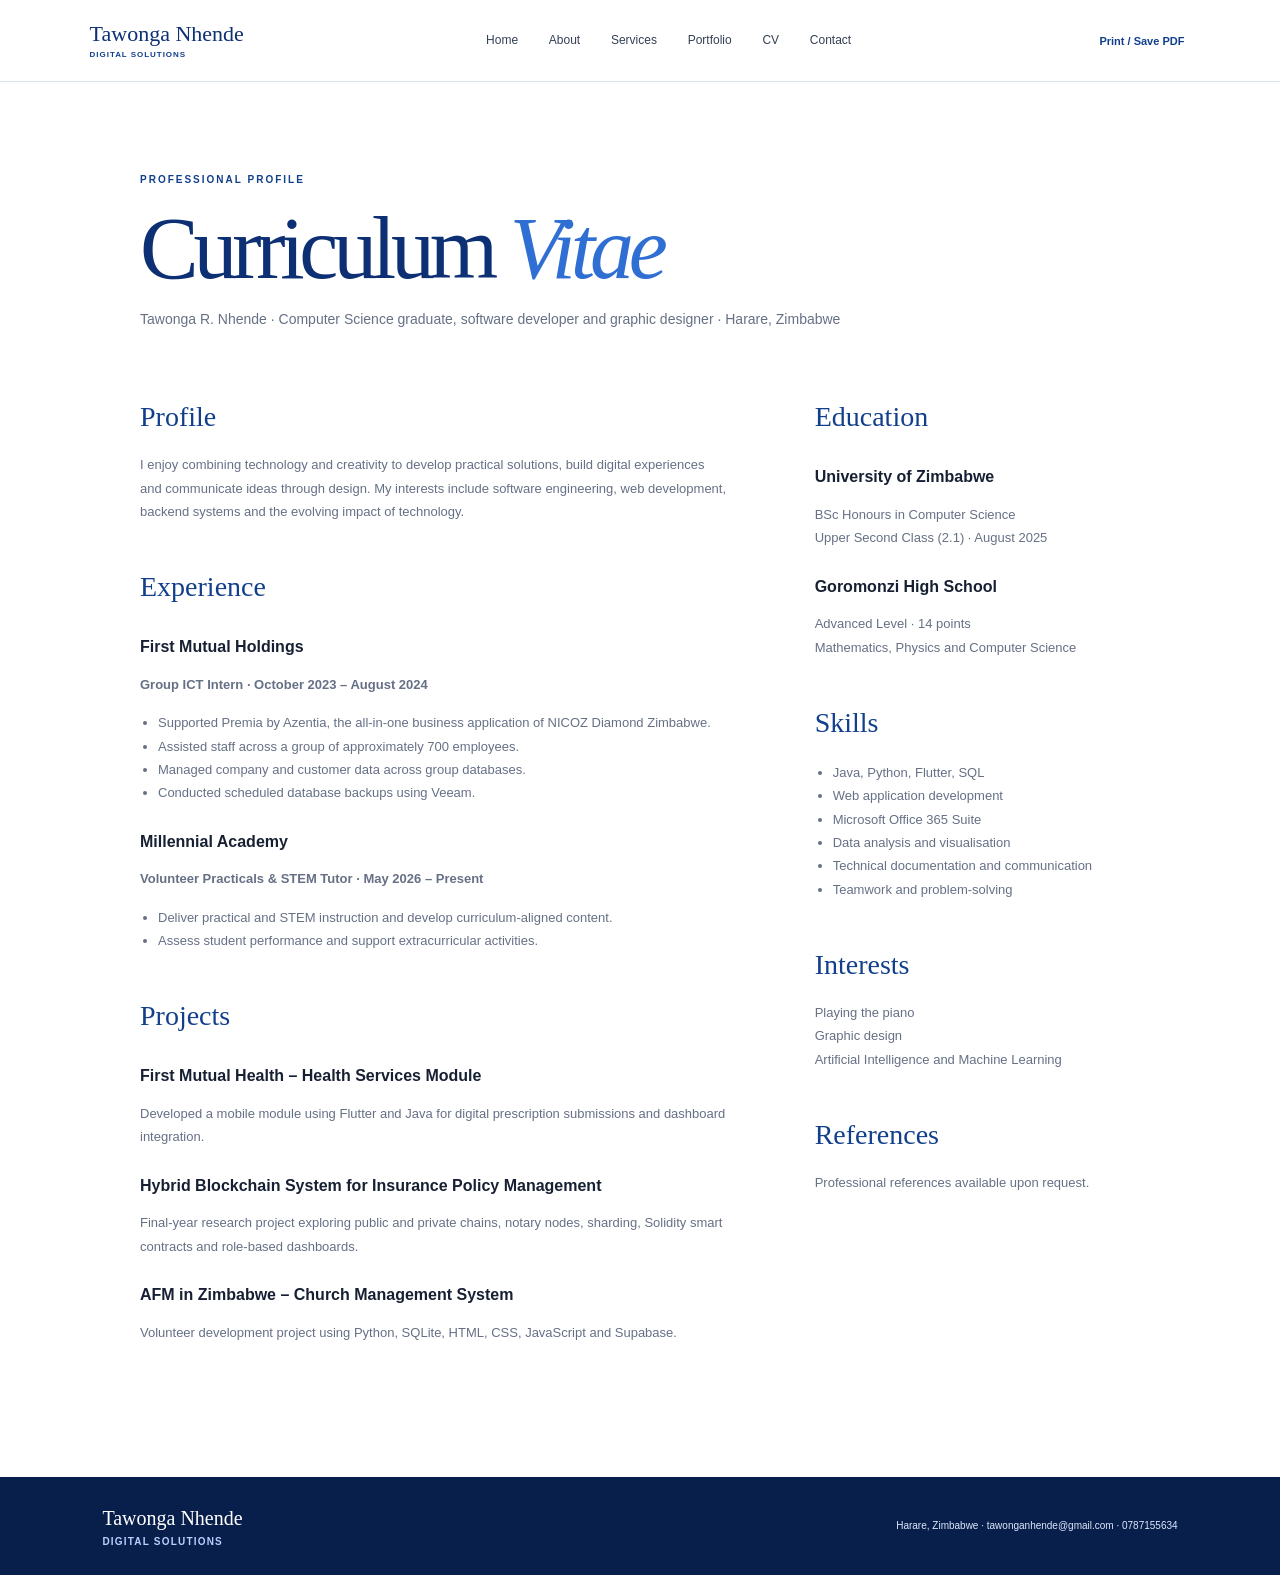
==== cv.html @ eb81c7f8 "initial commit" ====
<!doctype html>
<html lang="en">
<head><meta charset="utf-8"><meta name="viewport" content="width=device-width, initial-scale=1"><title>Curriculum Vitae | Tawonga R. Nhende</title><link rel="icon" type="image/png" href="tawonga_logo.png"><link rel="stylesheet" href="css/studio.css"></head>
<body class="cv-page">
<header class="site-header"><a class="brand" href="index.html" aria-label="Tawonga Nhende home"><span class="brand-name">Tawonga Nhende<small>Digital Solutions</small></span></a><nav class="main-nav" aria-label="Main navigation"><a href="index.html#home">Home</a><a href="index.html#about">About</a><a href="index.html#services">Services</a><a href="index.html#portfolio">Portfolio</a><a href="cv.html" aria-current="page">CV</a><a href="index.html#contact">Contact</a></nav><button class="header-cta print-button" type="button" onclick="window.print()">Print / Save PDF</button></header>
<main class="cv-content"><p class="eyebrow">PROFESSIONAL PROFILE</p><h1>Curriculum <em>Vitae</em></h1><p class="cv-lead">Tawonga R. Nhende · Computer Science graduate, software developer and graphic designer · Harare, Zimbabwe</p><section class="cv-grid"><div><h2>Profile</h2><p>I enjoy combining technology and creativity to develop practical solutions, build digital experiences and communicate ideas through design. My interests include software engineering, web development, backend systems and the evolving impact of technology.</p><h2>Experience</h2><h3>First Mutual Holdings</h3><p><strong>Group ICT Intern · October 2023 – August 2024</strong></p><ul><li>Supported Premia by Azentia, the all-in-one business application of NICOZ Diamond Zimbabwe.</li><li>Assisted staff across a group of approximately 700 employees.</li><li>Managed company and customer data across group databases.</li><li>Conducted scheduled database backups using Veeam.</li></ul><h3>Millennial Academy</h3><p><strong>Volunteer Practicals &amp; STEM Tutor · May 2026 – Present</strong></p><ul><li>Deliver practical and STEM instruction and develop curriculum-aligned content.</li><li>Assess student performance and support extracurricular activities.</li></ul><h2>Projects</h2><h3>First Mutual Health – Health Services Module</h3><p>Developed a mobile module using Flutter and Java for digital prescription submissions and dashboard integration.</p><h3>Hybrid Blockchain System for Insurance Policy Management</h3><p>Final-year research project exploring public and private chains, notary nodes, sharding, Solidity smart contracts and role-based dashboards.</p><h3>AFM in Zimbabwe – Church Management System</h3><p>Volunteer development project using Python, SQLite, HTML, CSS, JavaScript and Supabase.</p></div><aside><h2>Education</h2><h3>University of Zimbabwe</h3><p>BSc Honours in Computer Science<br>Upper Second Class (2.1) · August 2025</p><h3>Goromonzi High School</h3><p>Advanced Level · 14 points<br>Mathematics, Physics and Computer Science</p><h2>Skills</h2><ul><li>Java, Python, Flutter, SQL</li><li>Web application development</li><li>Microsoft Office 365 Suite</li><li>Data analysis and visualisation</li><li>Technical documentation and communication</li><li>Teamwork and problem-solving</li></ul><h2>Interests</h2><p>Playing the piano<br>Graphic design<br>Artificial Intelligence and Machine Learning</p><h2>References</h2><p>Professional references available upon request.</p></aside></section></main>
<footer class="site-footer"><div class="footer-brand"><strong>Tawonga Nhende</strong><small>Digital Solutions</small></div><small>Harare, Zimbabwe · tawonganhende@gmail.com · 0787155634</small></footer>
</body></html>
---- css/studio.css ----
:root{--blue:#123f8c;--blue-dark:#0d2f73;--ink:#172033;--muted:#667085;--line:#d9e2f2;--paper:#fff;--soft:#eef3fb;--serif:Georgia,"Times New Roman",serif;--sans:Arial,sans-serif}
*{box-sizing:border-box}html{scroll-behavior:smooth;scroll-padding-top:82px}body{margin:0;background:var(--paper);color:var(--ink);font-family:var(--sans);font-size:15px;line-height:1.6}a{color:inherit;text-decoration:none}img{max-width:100%}.site-header{position:sticky;z-index:5;top:0;display:flex;align-items:center;justify-content:space-between;gap:25px;min-height:82px;padding:12px clamp(20px,7vw,100px);background:rgba(255,255,255,.96);border-bottom:1px solid var(--line);backdrop-filter:blur(12px)}.brand-name{display:flex;flex-direction:column;color:var(--blue-dark);font-family:var(--serif);font-size:22px;line-height:1}.brand-name small{margin-top:6px;color:var(--blue);font-family:var(--sans);font-size:8px;font-weight:700;letter-spacing:.12em;text-transform:uppercase}.main-nav{display:flex;gap:clamp(15px,2.4vw,34px);font-size:12px;color:#344054}.main-nav a:hover,.text-link:hover,.contact-details a:hover{color:var(--blue)}.header-cta,.button{display:inline-flex;align-items:center;justify-content:center;gap:14px;font-size:11px;font-weight:700}.header-cta{color:var(--blue)}.hero{display:grid;grid-template-columns:1fr;align-items:center;min-height:640px;padding:100px clamp(25px,10vw,145px);background:linear-gradient(120deg,#fff 0%,#eef3fb 70%,#e2ebfb 100%);border-bottom:1px solid var(--line)}.hero-copy{max-width:780px}.eyebrow{margin:0 0 17px;color:var(--blue);font-size:10px;font-weight:700;letter-spacing:.2em}.hero h1,.section-heading h2,.about-copy h2,.cta-section h2{margin:0;color:var(--blue-dark);font-family:var(--serif);font-size:clamp(58px,8vw,112px);font-weight:400;letter-spacing:-.06em;line-height:.95}.hero h1 em,.section-heading h2 em,.about-copy h2 em,.cta-section h2 em{color:#2f6fd3;font-style:italic}.hero-lead{max-width:610px;margin:30px 0;color:#475467;font-size:16px;line-height:1.8}.hero-actions{display:flex;flex-wrap:wrap;gap:12px}.button{min-height:48px;padding:0 22px}.button-primary{background:var(--blue);color:#fff}.button-primary:hover{background:var(--blue-dark)}.button-outline{border:1px solid var(--blue);color:var(--blue)}.hero-note{margin-top:42px;color:var(--blue);font-family:var(--serif);font-style:italic}.hero-mark{align-self:stretch;display:flex;flex-direction:column;justify-content:space-between;padding:15px 0 15px 35px;border-left:1px solid var(--line);color:var(--blue)}.hero-mark span{font-size:12px}.hero-mark strong{font-size:10px;letter-spacing:.18em;line-height:1.8}.intro-strip{padding:42px clamp(25px,10vw,145px);background:var(--blue);color:white}.intro-strip p{max-width:720px;margin:0;font-family:var(--serif);font-size:clamp(21px,2.5vw,30px);line-height:1.4}.section{padding:120px clamp(22px,9vw,135px)}.section-heading{margin:0 auto 80px;max-width:1050px}.section-heading h2,.about-copy h2,.cta-section h2{font-size:clamp(42px,5.5vw,75px)}.service-grid{display:grid;grid-template-columns:repeat(3,1fr);gap:20px;max-width:1050px;margin:auto}.service-card{padding:30px 25px;border:1px solid var(--line);background:#fff}.service-number,.portfolio-copy>span{color:var(--blue);font-size:10px;font-weight:700;letter-spacing:.16em}.service-card h3{margin:48px 0 13px;font-family:var(--serif);font-size:26px;font-weight:400;line-height:1.15}.service-card p,.service-card li{color:var(--muted);font-size:13px}.service-card ul{margin:20px 0 0;padding-left:17px}.portfolio-section{background:#f7f9fc}.section-heading-wide{display:flex;justify-content:space-between;align-items:end;gap:30px}.section-heading-wide>p{max-width:330px;margin:0;color:var(--muted);font-size:13px}.portfolio-list{max-width:1100px;margin:auto}.portfolio-item{display:grid;grid-template-columns:minmax(0,1.45fr) minmax(250px,.75fr);align-items:center;gap:clamp(35px,7vw,105px);padding-bottom:105px}.portfolio-item+.portfolio-item{padding-top:105px;border-top:1px solid var(--line)}.portfolio-item--reverse{grid-template-columns:minmax(250px,.75fr) minmax(0,1.45fr)}.portfolio-item--reverse .portfolio-media{order:2}.portfolio-item--reverse .portfolio-copy{order:1}.portfolio-media{display:block;overflow:hidden;background:var(--soft);box-shadow:0 18px 45px rgba(18,63,140,.12)}.portfolio-media img{display:block;width:100%;transition:transform .4s ease,filter .4s ease}.portfolio-media:hover img{transform:scale(1.02);filter:brightness(.94)}.portfolio-copy h3{margin:15px 0;color:var(--ink);font-family:var(--serif);font-size:clamp(25px,3vw,38px);font-weight:400;line-height:1.1}.portfolio-copy h3 a:hover{color:var(--blue)}.portfolio-copy p{margin:0 0 23px;color:var(--muted);font-size:13px;line-height:1.85}.text-link{padding-bottom:5px;border-bottom:1px solid var(--blue);color:var(--blue);font-size:11px;font-weight:700}.profile-header{max-width:1100px;margin:24px auto 0;overflow:hidden;border:1px solid var(--line);border-radius:10px;background:#fff;box-shadow:0 8px 25px rgba(18,63,140,.08)}.profile-cover{height:220px;overflow:hidden;background:#091f4b}.profile-cover img{display:block;width:100%;height:100%;object-fit:cover;object-position:center}.profile-summary{display:flex;position:relative;max-width:1100px;margin:0 auto;padding:0 25px 35px}.profile-avatar{width:170px;height:170px;flex:0 0 170px;margin-top:-82px;object-fit:cover;object-position:center 18%;border:6px solid #fff;border-radius:50%;box-shadow:0 8px 24px rgba(18,63,140,.2)}.profile-details{padding:26px 0 0 28px}.profile-details .eyebrow{margin-bottom:8px}.profile-details h1{margin:0;color:var(--blue-dark);font-family:var(--serif);font-size:clamp(34px,4vw,52px);font-weight:400;letter-spacing:-.04em;line-height:1}.profile-headline{max-width:620px;margin:12px 0 5px;color:var(--ink);font-size:16px}.profile-location{margin:0;color:var(--muted);font-size:12px}.profile-location a{color:var(--blue);font-weight:700}.profile-actions{display:flex;gap:10px;margin-top:20px}.hero-profile{display:block;width:180px;height:220px;margin:0 0 22px;object-fit:cover;object-position:center 20%;border:5px solid #fff;box-shadow:0 12px 30px rgba(18,63,140,.18)}.about-section{display:grid;grid-template-columns:1fr 1fr;gap:80px;max-width:1200px;margin:auto}.about-banner{width:100%;margin-bottom:30px;overflow:hidden;background:#091f4b}.about-banner img{display:block;width:100%;height:auto}.about-copy>p:not(.eyebrow){max-width:500px;margin:27px 0;color:var(--muted);font-size:15px;line-height:1.85}.snapshot{align-self:end;padding:30px;background:var(--soft)}.snapshot ul{margin:20px 0 0;padding-left:18px;color:var(--muted);font-size:13px;line-height:2}.cta-section{padding:120px 25px;text-align:center;background:var(--blue-dark);color:#fff}.cta-section .eyebrow,.cta-section h2{color:#fff}.cta-section h2 em{color:#b7d0ff}.cta-section>p:not(.eyebrow){max-width:460px;margin:25px auto;color:#dce8ff;font-size:14px}.contact-details{display:flex;justify-content:center;flex-wrap:wrap;gap:25px;margin-top:55px;color:#dce8ff;font-size:12px}.site-footer{display:flex;align-items:center;justify-content:space-between;gap:25px;padding:25px clamp(22px,8vw,120px);background:#091f4b;color:#dce8ff}.footer-brand{display:flex;flex-direction:column;color:#fff}.footer-brand strong{font-family:var(--serif);font-size:20px;font-weight:400}.footer-brand small{color:#b7d0ff;font-size:8px;font-weight:700;letter-spacing:.12em;text-transform:uppercase}.site-footer p{margin:0;font-family:var(--serif);font-style:italic}.site-footer small{font-size:10px}
@media(max-width:800px){.site-header{flex-wrap:wrap}.main-nav{order:3;width:100%;justify-content:center;overflow:auto;padding-top:5px}.header-cta{margin-left:auto}.profile-header{margin:12px 12px 0}.profile-cover{height:170px}.profile-summary{display:block;padding:0 20px 30px}.profile-avatar{width:135px;height:135px;margin-top:-68px}.profile-details{padding:18px 0 0}.profile-details h1{font-size:42px}.hero{grid-template-columns:1fr;min-height:auto;padding:80px 25px}.hero-mark{display:flex;align-items:flex-start;margin-top:35px;padding:0;border-left:0}.hero-profile{width:150px;height:180px}.service-grid,.about-section{grid-template-columns:1fr}.section{padding:80px 20px}.section-heading-wide{display:block}.section-heading-wide>p{margin-top:20px}.portfolio-item,.portfolio-item--reverse{display:flex;flex-direction:column;align-items:stretch;gap:28px;padding-bottom:65px}.portfolio-item+.portfolio-item{padding-top:65px}.portfolio-item--reverse .portfolio-media,.portfolio-item--reverse .portfolio-copy{order:initial}.portfolio-copy{max-width:none}.site-footer{flex-direction:column;text-align:center}}
@media(max-width:480px){.brand-name{font-size:18px}.profile-cover{height:135px}.profile-avatar{width:112px;height:112px;margin-top:-56px;border-width:4px}.profile-details h1{font-size:36px}.profile-headline{font-size:14px}.profile-actions{align-items:stretch;flex-direction:column}.hero h1{font-size:54px}.hero-lead{font-size:14px}.hero-actions{align-items:stretch;flex-direction:column}.button{width:100%}.main-nav{gap:17px;font-size:11px}.contact-details{flex-direction:column;gap:12px}}
.cv-content{max-width:1050px;margin:auto;padding:90px 25px 120px}.cv-content h1{margin:0 0 15px;color:var(--blue-dark);font-family:var(--serif);font-size:clamp(54px,7vw,88px);font-weight:400;letter-spacing:-.06em;line-height:1}.cv-content h1 em{color:#2f6fd3;font-style:italic}.cv-lead{margin:0 0 65px;color:var(--muted);font-size:14px}.cv-grid{display:grid;grid-template-columns:1.45fr .8fr;gap:85px}.cv-grid h2{margin:42px 0 13px;color:var(--blue);font-family:var(--serif);font-size:28px;font-weight:400}.cv-grid h2:first-child{margin-top:0}.cv-grid h3{margin:24px 0 4px;font-size:16px}.cv-grid p,.cv-grid li{color:var(--muted);font-size:13px;line-height:1.8}.cv-grid ul{padding-left:18px}.print-button{border:0;background:none;cursor:pointer}@media(max-width:800px){.cv-grid{grid-template-columns:1fr;gap:0}.cv-content{padding:65px 22px 85px}}@media print{.site-header,.site-footer{display:none}.cv-content{padding:0}.cv-content h1{font-size:46px}.cv-grid{gap:35px}.cv-grid h2{margin-top:25px}.cv-page{font-size:12px}}
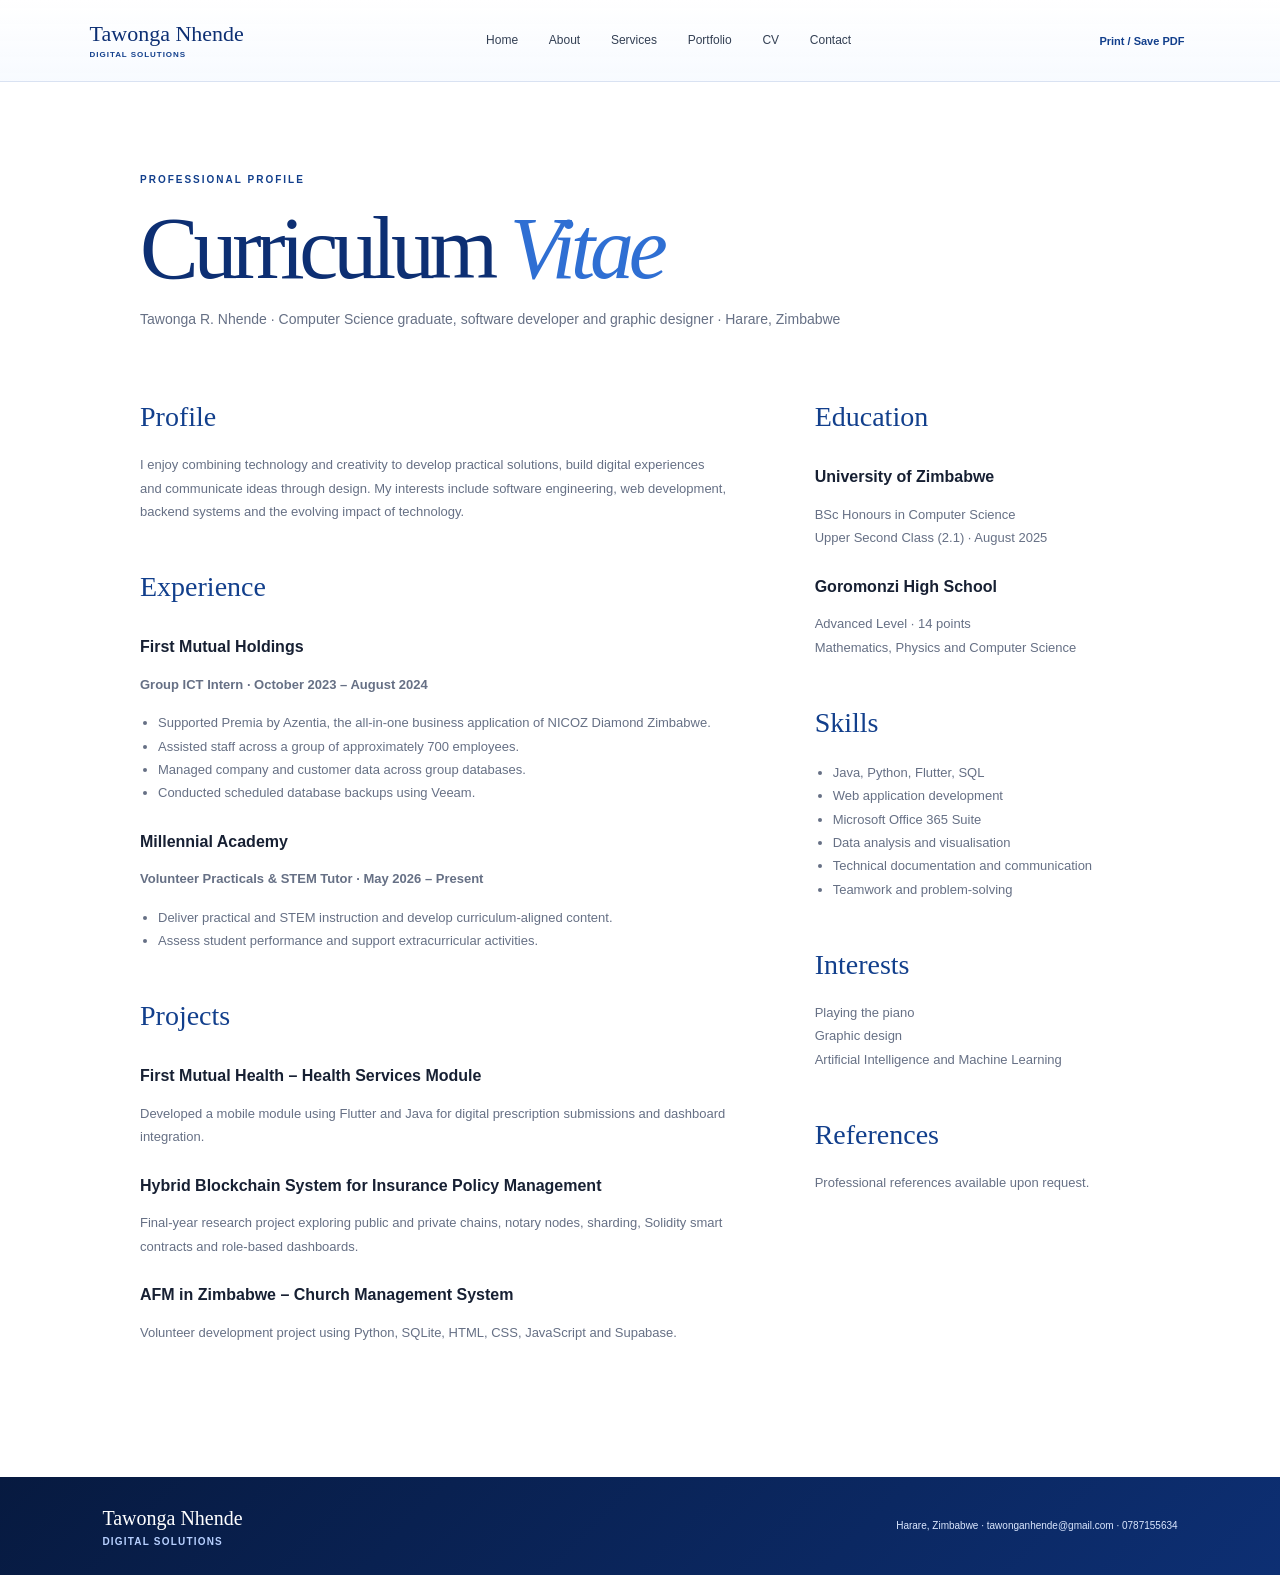
==== commit c453c297: "SEO" ====
--- a/cv.html
+++ b/cv.html
@@ -1,6 +1,21 @@
 <!doctype html>
 <html lang="en">
-<head><meta charset="utf-8"><meta name="viewport" content="width=device-width, initial-scale=1"><title>Curriculum Vitae | Tawonga R. Nhende</title><link rel="icon" type="image/png" href="tawonga_logo.png"><link rel="stylesheet" href="css/studio.css"></head>
+<head>
+    <meta charset="utf-8">
+    <meta name="viewport" content="width=device-width, initial-scale=1">
+    <meta name="description" content="Curriculum vitae of Tawonga R. Nhende, a Computer Science graduate, software developer and graphic designer based in Harare, Zimbabwe.">
+    <meta name="author" content="Tawonga R. Nhende">
+    <meta name="robots" content="index, follow">
+    <link rel="canonical" href="https://tawonga-portfolio.vercel.app/cv.html">
+    <meta property="og:type" content="profile">
+    <meta property="og:title" content="Curriculum Vitae | Tawonga R. Nhende">
+    <meta property="og:description" content="Computer Science graduate, software developer and graphic designer in Harare, Zimbabwe.">
+    <meta property="og:url" content="https://tawonga-portfolio.vercel.app/cv.html">
+    <meta property="og:image" content="https://tawonga-portfolio.vercel.app/images/linkedin-profile.jpg">
+    <title>Curriculum Vitae | Tawonga R. Nhende</title>
+    <link rel="icon" type="image/svg+xml" href="images/tawonga-favicon.svg">
+    <link rel="stylesheet" href="css/studio.css">
+</head>
 <body class="cv-page">
 <header class="site-header"><a class="brand" href="index.html" aria-label="Tawonga Nhende home"><span class="brand-name">Tawonga Nhende<small>Digital Solutions</small></span></a><nav class="main-nav" aria-label="Main navigation"><a href="index.html#home">Home</a><a href="index.html#about">About</a><a href="index.html#services">Services</a><a href="index.html#portfolio">Portfolio</a><a href="cv.html" aria-current="page">CV</a><a href="index.html#contact">Contact</a></nav><button class="header-cta print-button" type="button" onclick="window.print()">Print / Save PDF</button></header>
 <main class="cv-content"><p class="eyebrow">PROFESSIONAL PROFILE</p><h1>Curriculum <em>Vitae</em></h1><p class="cv-lead">Tawonga R. Nhende · Computer Science graduate, software developer and graphic designer · Harare, Zimbabwe</p><section class="cv-grid"><div><h2>Profile</h2><p>I enjoy combining technology and creativity to develop practical solutions, build digital experiences and communicate ideas through design. My interests include software engineering, web development, backend systems and the evolving impact of technology.</p><h2>Experience</h2><h3>First Mutual Holdings</h3><p><strong>Group ICT Intern · October 2023 – August 2024</strong></p><ul><li>Supported Premia by Azentia, the all-in-one business application of NICOZ Diamond Zimbabwe.</li><li>Assisted staff across a group of approximately 700 employees.</li><li>Managed company and customer data across group databases.</li><li>Conducted scheduled database backups using Veeam.</li></ul><h3>Millennial Academy</h3><p><strong>Volunteer Practicals &amp; STEM Tutor · May 2026 – Present</strong></p><ul><li>Deliver practical and STEM instruction and develop curriculum-aligned content.</li><li>Assess student performance and support extracurricular activities.</li></ul><h2>Projects</h2><h3>First Mutual Health – Health Services Module</h3><p>Developed a mobile module using Flutter and Java for digital prescription submissions and dashboard integration.</p><h3>Hybrid Blockchain System for Insurance Policy Management</h3><p>Final-year research project exploring public and private chains, notary nodes, sharding, Solidity smart contracts and role-based dashboards.</p><h3>AFM in Zimbabwe – Church Management System</h3><p>Volunteer development project using Python, SQLite, HTML, CSS, JavaScript and Supabase.</p></div><aside><h2>Education</h2><h3>University of Zimbabwe</h3><p>BSc Honours in Computer Science<br>Upper Second Class (2.1) · August 2025</p><h3>Goromonzi High School</h3><p>Advanced Level · 14 points<br>Mathematics, Physics and Computer Science</p><h2>Skills</h2><ul><li>Java, Python, Flutter, SQL</li><li>Web application development</li><li>Microsoft Office 365 Suite</li><li>Data analysis and visualisation</li><li>Technical documentation and communication</li><li>Teamwork and problem-solving</li></ul><h2>Interests</h2><p>Playing the piano<br>Graphic design<br>Artificial Intelligence and Machine Learning</p><h2>References</h2><p>Professional references available upon request.</p></aside></section></main>
--- a/css/studio.css
+++ b/css/studio.css
@@ -1,5 +1,83 @@
 :root{--blue:#123f8c;--blue-dark:#0d2f73;--ink:#172033;--muted:#667085;--line:#d9e2f2;--paper:#fff;--soft:#eef3fb;--serif:Georgia,"Times New Roman",serif;--sans:Arial,sans-serif}
-*{box-sizing:border-box}html{scroll-behavior:smooth;scroll-padding-top:82px}body{margin:0;background:var(--paper);color:var(--ink);font-family:var(--sans);font-size:15px;line-height:1.6}a{color:inherit;text-decoration:none}img{max-width:100%}.site-header{position:sticky;z-index:5;top:0;display:flex;align-items:center;justify-content:space-between;gap:25px;min-height:82px;padding:12px clamp(20px,7vw,100px);background:rgba(255,255,255,.96);border-bottom:1px solid var(--line);backdrop-filter:blur(12px)}.brand-name{display:flex;flex-direction:column;color:var(--blue-dark);font-family:var(--serif);font-size:22px;line-height:1}.brand-name small{margin-top:6px;color:var(--blue);font-family:var(--sans);font-size:8px;font-weight:700;letter-spacing:.12em;text-transform:uppercase}.main-nav{display:flex;gap:clamp(15px,2.4vw,34px);font-size:12px;color:#344054}.main-nav a:hover,.text-link:hover,.contact-details a:hover{color:var(--blue)}.header-cta,.button{display:inline-flex;align-items:center;justify-content:center;gap:14px;font-size:11px;font-weight:700}.header-cta{color:var(--blue)}.hero{display:grid;grid-template-columns:1fr;align-items:center;min-height:640px;padding:100px clamp(25px,10vw,145px);background:linear-gradient(120deg,#fff 0%,#eef3fb 70%,#e2ebfb 100%);border-bottom:1px solid var(--line)}.hero-copy{max-width:780px}.eyebrow{margin:0 0 17px;color:var(--blue);font-size:10px;font-weight:700;letter-spacing:.2em}.hero h1,.section-heading h2,.about-copy h2,.cta-section h2{margin:0;color:var(--blue-dark);font-family:var(--serif);font-size:clamp(58px,8vw,112px);font-weight:400;letter-spacing:-.06em;line-height:.95}.hero h1 em,.section-heading h2 em,.about-copy h2 em,.cta-section h2 em{color:#2f6fd3;font-style:italic}.hero-lead{max-width:610px;margin:30px 0;color:#475467;font-size:16px;line-height:1.8}.hero-actions{display:flex;flex-wrap:wrap;gap:12px}.button{min-height:48px;padding:0 22px}.button-primary{background:var(--blue);color:#fff}.button-primary:hover{background:var(--blue-dark)}.button-outline{border:1px solid var(--blue);color:var(--blue)}.hero-note{margin-top:42px;color:var(--blue);font-family:var(--serif);font-style:italic}.hero-mark{align-self:stretch;display:flex;flex-direction:column;justify-content:space-between;padding:15px 0 15px 35px;border-left:1px solid var(--line);color:var(--blue)}.hero-mark span{font-size:12px}.hero-mark strong{font-size:10px;letter-spacing:.18em;line-height:1.8}.intro-strip{padding:42px clamp(25px,10vw,145px);background:var(--blue);color:white}.intro-strip p{max-width:720px;margin:0;font-family:var(--serif);font-size:clamp(21px,2.5vw,30px);line-height:1.4}.section{padding:120px clamp(22px,9vw,135px)}.section-heading{margin:0 auto 80px;max-width:1050px}.section-heading h2,.about-copy h2,.cta-section h2{font-size:clamp(42px,5.5vw,75px)}.service-grid{display:grid;grid-template-columns:repeat(3,1fr);gap:20px;max-width:1050px;margin:auto}.service-card{padding:30px 25px;border:1px solid var(--line);background:#fff}.service-number,.portfolio-copy>span{color:var(--blue);font-size:10px;font-weight:700;letter-spacing:.16em}.service-card h3{margin:48px 0 13px;font-family:var(--serif);font-size:26px;font-weight:400;line-height:1.15}.service-card p,.service-card li{color:var(--muted);font-size:13px}.service-card ul{margin:20px 0 0;padding-left:17px}.portfolio-section{background:#f7f9fc}.section-heading-wide{display:flex;justify-content:space-between;align-items:end;gap:30px}.section-heading-wide>p{max-width:330px;margin:0;color:var(--muted);font-size:13px}.portfolio-list{max-width:1100px;margin:auto}.portfolio-item{display:grid;grid-template-columns:minmax(0,1.45fr) minmax(250px,.75fr);align-items:center;gap:clamp(35px,7vw,105px);padding-bottom:105px}.portfolio-item+.portfolio-item{padding-top:105px;border-top:1px solid var(--line)}.portfolio-item--reverse{grid-template-columns:minmax(250px,.75fr) minmax(0,1.45fr)}.portfolio-item--reverse .portfolio-media{order:2}.portfolio-item--reverse .portfolio-copy{order:1}.portfolio-media{display:block;overflow:hidden;background:var(--soft);box-shadow:0 18px 45px rgba(18,63,140,.12)}.portfolio-media img{display:block;width:100%;transition:transform .4s ease,filter .4s ease}.portfolio-media:hover img{transform:scale(1.02);filter:brightness(.94)}.portfolio-copy h3{margin:15px 0;color:var(--ink);font-family:var(--serif);font-size:clamp(25px,3vw,38px);font-weight:400;line-height:1.1}.portfolio-copy h3 a:hover{color:var(--blue)}.portfolio-copy p{margin:0 0 23px;color:var(--muted);font-size:13px;line-height:1.85}.text-link{padding-bottom:5px;border-bottom:1px solid var(--blue);color:var(--blue);font-size:11px;font-weight:700}.profile-header{max-width:1100px;margin:24px auto 0;overflow:hidden;border:1px solid var(--line);border-radius:10px;background:#fff;box-shadow:0 8px 25px rgba(18,63,140,.08)}.profile-cover{height:220px;overflow:hidden;background:#091f4b}.profile-cover img{display:block;width:100%;height:100%;object-fit:cover;object-position:center}.profile-summary{display:flex;position:relative;max-width:1100px;margin:0 auto;padding:0 25px 35px}.profile-avatar{width:170px;height:170px;flex:0 0 170px;margin-top:-82px;object-fit:cover;object-position:center 18%;border:6px solid #fff;border-radius:50%;box-shadow:0 8px 24px rgba(18,63,140,.2)}.profile-details{padding:26px 0 0 28px}.profile-details .eyebrow{margin-bottom:8px}.profile-details h1{margin:0;color:var(--blue-dark);font-family:var(--serif);font-size:clamp(34px,4vw,52px);font-weight:400;letter-spacing:-.04em;line-height:1}.profile-headline{max-width:620px;margin:12px 0 5px;color:var(--ink);font-size:16px}.profile-location{margin:0;color:var(--muted);font-size:12px}.profile-location a{color:var(--blue);font-weight:700}.profile-actions{display:flex;gap:10px;margin-top:20px}.hero-profile{display:block;width:180px;height:220px;margin:0 0 22px;object-fit:cover;object-position:center 20%;border:5px solid #fff;box-shadow:0 12px 30px rgba(18,63,140,.18)}.about-section{display:grid;grid-template-columns:1fr 1fr;gap:80px;max-width:1200px;margin:auto}.about-banner{width:100%;margin-bottom:30px;overflow:hidden;background:#091f4b}.about-banner img{display:block;width:100%;height:auto}.about-copy>p:not(.eyebrow){max-width:500px;margin:27px 0;color:var(--muted);font-size:15px;line-height:1.85}.snapshot{align-self:end;padding:30px;background:var(--soft)}.snapshot ul{margin:20px 0 0;padding-left:18px;color:var(--muted);font-size:13px;line-height:2}.cta-section{padding:120px 25px;text-align:center;background:var(--blue-dark);color:#fff}.cta-section .eyebrow,.cta-section h2{color:#fff}.cta-section h2 em{color:#b7d0ff}.cta-section>p:not(.eyebrow){max-width:460px;margin:25px auto;color:#dce8ff;font-size:14px}.contact-details{display:flex;justify-content:center;flex-wrap:wrap;gap:25px;margin-top:55px;color:#dce8ff;font-size:12px}.site-footer{display:flex;align-items:center;justify-content:space-between;gap:25px;padding:25px clamp(22px,8vw,120px);background:#091f4b;color:#dce8ff}.footer-brand{display:flex;flex-direction:column;color:#fff}.footer-brand strong{font-family:var(--serif);font-size:20px;font-weight:400}.footer-brand small{color:#b7d0ff;font-size:8px;font-weight:700;letter-spacing:.12em;text-transform:uppercase}.site-footer p{margin:0;font-family:var(--serif);font-style:italic}.site-footer small{font-size:10px}
-@media(max-width:800px){.site-header{flex-wrap:wrap}.main-nav{order:3;width:100%;justify-content:center;overflow:auto;padding-top:5px}.header-cta{margin-left:auto}.profile-header{margin:12px 12px 0}.profile-cover{height:170px}.profile-summary{display:block;padding:0 20px 30px}.profile-avatar{width:135px;height:135px;margin-top:-68px}.profile-details{padding:18px 0 0}.profile-details h1{font-size:42px}.hero{grid-template-columns:1fr;min-height:auto;padding:80px 25px}.hero-mark{display:flex;align-items:flex-start;margin-top:35px;padding:0;border-left:0}.hero-profile{width:150px;height:180px}.service-grid,.about-section{grid-template-columns:1fr}.section{padding:80px 20px}.section-heading-wide{display:block}.section-heading-wide>p{margin-top:20px}.portfolio-item,.portfolio-item--reverse{display:flex;flex-direction:column;align-items:stretch;gap:28px;padding-bottom:65px}.portfolio-item+.portfolio-item{padding-top:65px}.portfolio-item--reverse .portfolio-media,.portfolio-item--reverse .portfolio-copy{order:initial}.portfolio-copy{max-width:none}.site-footer{flex-direction:column;text-align:center}}
-@media(max-width:480px){.brand-name{font-size:18px}.profile-cover{height:135px}.profile-avatar{width:112px;height:112px;margin-top:-56px;border-width:4px}.profile-details h1{font-size:36px}.profile-headline{font-size:14px}.profile-actions{align-items:stretch;flex-direction:column}.hero h1{font-size:54px}.hero-lead{font-size:14px}.hero-actions{align-items:stretch;flex-direction:column}.button{width:100%}.main-nav{gap:17px;font-size:11px}.contact-details{flex-direction:column;gap:12px}}
+*{box-sizing:border-box}html{scroll-behavior:smooth;scroll-padding-top:82px}body{margin:0;background:var(--paper);color:var(--ink);font-family:var(--sans);font-size:15px;line-height:1.6;overflow-x:hidden}a{color:inherit;text-decoration:none}img{max-width:100%}.site-header{position:sticky;z-index:5;top:0;display:flex;align-items:center;justify-content:space-between;gap:25px;min-height:82px;padding:12px clamp(20px,7vw,100px);background:rgba(255,255,255,.96);border-bottom:1px solid var(--line);backdrop-filter:blur(12px)}.brand-name{display:flex;flex-direction:column;color:var(--blue-dark);font-family:var(--serif);font-size:22px;line-height:1}.brand-name small{margin-top:6px;color:var(--blue);font-family:var(--sans);font-size:8px;font-weight:700;letter-spacing:.12em;text-transform:uppercase}.main-nav{display:flex;gap:clamp(15px,2.4vw,34px);font-size:12px;color:#344054}.main-nav a:hover,.text-link:hover,.contact-details a:hover{color:var(--blue)}.header-cta,.button{display:inline-flex;align-items:center;justify-content:center;gap:14px;font-size:11px;font-weight:700}.header-cta{color:var(--blue)}.hero{display:grid;grid-template-columns:1fr;align-items:center;min-height:640px;padding:100px clamp(25px,10vw,145px);background:linear-gradient(120deg,#fff 0%,#eef3fb 70%,#e2ebfb 100%);border-bottom:1px solid var(--line)}.hero-copy{max-width:780px;margin:0 auto;text-align:center}.eyebrow{margin:0 0 17px;color:var(--blue);font-size:10px;font-weight:700;letter-spacing:.2em}.hero h1,.section-heading h2,.about-copy h2,.cta-section h2{margin:0;color:var(--blue-dark);font-family:var(--serif);font-size:clamp(58px,8vw,112px);font-weight:400;letter-spacing:-.06em;line-height:.95}.hero h1 em,.section-heading h2 em,.about-copy h2 em,.cta-section h2 em{color:#2f6fd3;font-style:italic}.hero-lead{max-width:610px;margin:30px auto;color:#475467;font-size:16px;line-height:1.8}.hero-actions{display:flex;justify-content:center;flex-wrap:wrap;gap:12px}.button{min-height:48px;padding:0 22px}.button-primary{background:var(--blue);color:#fff}.button-primary:hover{background:var(--blue-dark)}.button-outline{border:1px solid var(--blue);color:var(--blue)}.hero-note{margin-top:42px;color:var(--blue);font-family:var(--serif);font-style:italic}.hero-mark{align-self:stretch;display:flex;flex-direction:column;justify-content:space-between;padding:15px 0 15px 35px;border-left:1px solid var(--line);color:var(--blue)}.hero-mark span{font-size:12px}.hero-mark strong{font-size:10px;letter-spacing:.18em;line-height:1.8}.intro-strip{padding:42px clamp(25px,10vw,145px);background:var(--blue);color:white}.intro-strip p{max-width:720px;margin:0;font-family:var(--serif);font-size:clamp(21px,2.5vw,30px);line-height:1.4}.section{padding:120px clamp(22px,9vw,135px)}.section-heading{margin:0 auto 80px;max-width:1050px}.section-heading h2,.about-copy h2,.cta-section h2{font-size:clamp(42px,5.5vw,75px)}.service-grid{display:grid;grid-template-columns:repeat(3,minmax(0,1fr));gap:20px;max-width:1050px;margin:auto}.service-card{min-width:0;padding:30px 25px;border:1px solid var(--line);background:#fff;overflow-wrap:anywhere}.service-number,.portfolio-copy>span{color:var(--blue);font-size:10px;font-weight:700;letter-spacing:.16em}.service-card h3{margin:48px 0 13px;font-family:var(--serif);font-size:26px;font-weight:400;line-height:1.15}.service-card p,.service-card li{color:var(--muted);font-size:13px}.service-card ul{margin:20px 0 0;padding-left:17px}.portfolio-section{background:#f7f9fc}.section-heading-wide{display:flex;justify-content:space-between;align-items:end;gap:30px}.section-heading-wide>p{max-width:330px;margin:0;color:var(--muted);font-size:13px}.portfolio-list{max-width:1100px;margin:auto}.portfolio-item{display:grid;grid-template-columns:minmax(0,1.45fr) minmax(250px,.75fr);align-items:center;gap:clamp(35px,7vw,105px);padding-bottom:105px}.portfolio-item+.portfolio-item{padding-top:105px;border-top:1px solid var(--line)}.portfolio-item--reverse{grid-template-columns:minmax(250px,.75fr) minmax(0,1.45fr)}.portfolio-item--reverse .portfolio-media{order:2}.portfolio-item--reverse .portfolio-copy{order:1}.portfolio-media{display:block;overflow:hidden;background:var(--soft);box-shadow:0 18px 45px rgba(18,63,140,.12)}.portfolio-media img{display:block;width:100%;transition:transform .4s ease,filter .4s ease}.portfolio-media:hover img{transform:scale(1.02);filter:brightness(.94)}.portfolio-copy h3{margin:15px 0;color:var(--ink);font-family:var(--serif);font-size:clamp(25px,3vw,38px);font-weight:400;line-height:1.1}.portfolio-copy h3 a:hover{color:var(--blue)}.portfolio-copy p{margin:0 0 23px;color:var(--muted);font-size:13px;line-height:1.85}.text-link{padding-bottom:5px;border-bottom:1px solid var(--blue);color:var(--blue);font-size:11px;font-weight:700}.profile-header{max-width:1100px;margin:24px auto 0;overflow:hidden;border:1px solid var(--line);border-radius:10px;background:#fff;box-shadow:0 8px 25px rgba(18,63,140,.08)}.profile-cover{height:220px;overflow:hidden;background:#091f4b}.profile-cover img{display:block;width:100%;height:100%;object-fit:cover;object-position:center}.profile-summary{display:flex;position:relative;max-width:1100px;margin:0 auto;padding:0 25px 35px}.profile-avatar{width:170px;height:170px;flex:0 0 170px;margin-top:-82px;object-fit:cover;object-position:center 18%;border:6px solid #fff;border-radius:50%;box-shadow:0 8px 24px rgba(18,63,140,.2)}.profile-details{padding:26px 0 0 28px}.profile-details .eyebrow{margin-bottom:8px}.profile-details h2{margin:0;color:var(--blue-dark);font-family:var(--serif);font-size:clamp(34px,4vw,52px);font-weight:400;letter-spacing:-.04em;line-height:1}.profile-headline{max-width:620px;margin:12px 0 5px;color:var(--ink);font-size:16px}.profile-location{margin:0;color:var(--muted);font-size:12px}.profile-location a{color:var(--blue);font-weight:700}.profile-actions{display:flex;gap:10px;margin-top:20px}.hero-profile{display:block;width:180px;height:220px;margin:0 0 22px;object-fit:cover;object-position:center 20%;border:5px solid #fff;box-shadow:0 12px 30px rgba(18,63,140,.18)}.about-section{display:grid;grid-template-columns:1fr 1fr;gap:80px;max-width:1200px;margin:auto}.about-banner{width:100%;margin-bottom:30px;overflow:hidden;background:#091f4b}.about-banner img{display:block;width:100%;height:auto}.about-copy>p:not(.eyebrow){max-width:500px;margin:27px 0;color:var(--muted);font-size:15px;line-height:1.85}.snapshot{align-self:end;padding:30px;background:var(--soft)}.snapshot ul{margin:20px 0 0;padding-left:18px;color:var(--muted);font-size:13px;line-height:2}.cta-section{padding:120px 25px;text-align:center;background:var(--blue-dark);color:#fff}.cta-section .eyebrow,.cta-section h2{color:#fff}.cta-section h2 em{color:#b7d0ff}.cta-section>p:not(.eyebrow){max-width:460px;margin:25px auto;color:#dce8ff;font-size:14px}.contact-details{display:flex;justify-content:center;flex-wrap:wrap;gap:25px;margin-top:55px;color:#dce8ff;font-size:12px}.site-footer{display:flex;align-items:center;justify-content:space-between;gap:25px;padding:25px clamp(22px,8vw,120px);background:#091f4b;color:#dce8ff}.footer-brand{display:flex;flex-direction:column;color:#fff}.footer-brand strong{font-family:var(--serif);font-size:20px;font-weight:400}.footer-brand small{color:#b7d0ff;font-size:8px;font-weight:700;letter-spacing:.12em;text-transform:uppercase}.site-footer p{margin:0;font-family:var(--serif);font-style:italic}.site-footer small{font-size:10px}
+.benefits-section{padding:110px clamp(22px,9vw,135px);background:#fff;border-top:1px solid var(--line);border-bottom:1px solid var(--line)}.benefits-heading{display:grid;grid-template-columns:minmax(0,1fr) minmax(260px,360px);align-items:end;gap:30px;margin-bottom:55px}.benefits-heading .eyebrow{grid-column:1/-1;margin-bottom:-15px}.benefits-heading h2{margin:0}.benefits-heading>p:last-child{margin:0;color:var(--muted);font-size:13px;line-height:1.8}.benefits-grid{display:grid;grid-template-columns:repeat(4,1fr);gap:18px;max-width:1100px;margin:auto}.benefits-grid article{padding:25px 20px;border-top:2px solid var(--blue)}.benefits-grid span{color:var(--blue);font-size:10px;font-weight:700;letter-spacing:.16em}.benefits-grid h3{margin:28px 0 9px;font-family:var(--serif);font-size:22px;font-weight:400}.benefits-grid p{margin:0;color:var(--muted);font-size:12px;line-height:1.8}
+@media(max-width:800px){.site-header{flex-wrap:wrap}.main-nav{order:3;width:100%;justify-content:center;overflow:auto;padding-top:5px}.header-cta{margin-left:auto}.profile-header{margin:12px 12px 0}.profile-cover{height:170px}.profile-summary{display:block;padding:0 20px 30px}.profile-avatar{width:135px;height:135px;margin-top:-68px}.profile-details{padding:18px 0 0}.profile-details h2{font-size:42px}.hero{grid-template-columns:1fr;min-height:auto;padding:80px 25px}.hero-mark{display:flex;align-items:flex-start;margin-top:35px;padding:0;border-left:0}.hero-profile{width:150px;height:180px}.service-grid,.about-section,.benefits-grid{grid-template-columns:1fr 1fr}.benefits-heading{display:block}.benefits-heading>p:last-child{margin-top:20px}.section{padding:80px 20px}.section-heading-wide{display:block}.section-heading-wide>p{margin-top:20px}.portfolio-item,.portfolio-item--reverse{display:flex;flex-direction:column;align-items:stretch;gap:28px;padding-bottom:65px}.portfolio-item+.portfolio-item{padding-top:65px}.portfolio-item--reverse .portfolio-media,.portfolio-item--reverse .portfolio-copy{order:initial}.portfolio-copy{max-width:none}.site-footer{flex-direction:column;text-align:center}}
+@media(max-width:480px){.brand-name{font-size:18px}.profile-cover{height:135px}.profile-avatar{width:112px;height:112px;margin-top:-56px;border-width:4px}.profile-details h2{font-size:36px}.profile-headline{font-size:14px}.profile-actions{align-items:stretch;flex-direction:column}.hero h1{font-size:54px}.hero-lead{font-size:14px}.hero-actions{align-items:stretch;flex-direction:column}.button{width:100%}.main-nav{gap:17px;font-size:11px}.contact-details{flex-direction:column;gap:12px}}
 .cv-content{max-width:1050px;margin:auto;padding:90px 25px 120px}.cv-content h1{margin:0 0 15px;color:var(--blue-dark);font-family:var(--serif);font-size:clamp(54px,7vw,88px);font-weight:400;letter-spacing:-.06em;line-height:1}.cv-content h1 em{color:#2f6fd3;font-style:italic}.cv-lead{margin:0 0 65px;color:var(--muted);font-size:14px}.cv-grid{display:grid;grid-template-columns:1.45fr .8fr;gap:85px}.cv-grid h2{margin:42px 0 13px;color:var(--blue);font-family:var(--serif);font-size:28px;font-weight:400}.cv-grid h2:first-child{margin-top:0}.cv-grid h3{margin:24px 0 4px;font-size:16px}.cv-grid p,.cv-grid li{color:var(--muted);font-size:13px;line-height:1.8}.cv-grid ul{padding-left:18px}.print-button{border:0;background:none;cursor:pointer}@media(max-width:800px){.cv-grid{grid-template-columns:1fr;gap:0}.cv-content{padding:65px 22px 85px}}@media print{.site-header,.site-footer{display:none}.cv-content{padding:0}.cv-content h1{font-size:46px}.cv-grid{gap:35px}.cv-grid h2{margin-top:25px}.cv-page{font-size:12px}}
+.intro-strip{text-align:center}.intro-strip p{margin-right:auto;margin-left:auto}
+.floating-whatsapp{position:fixed;z-index:10;left:24px;bottom:24px;display:grid;width:56px;height:56px;place-items:center;border-radius:50%;background:#25d366;box-shadow:0 8px 22px rgba(0,0,0,.2);color:#fff;transition:transform .2s ease,box-shadow .2s ease}.floating-whatsapp:hover,.floating-whatsapp:focus-visible{transform:translateY(-3px);box-shadow:0 11px 26px rgba(0,0,0,.28)}.floating-whatsapp svg{width:29px;height:29px;fill:currentColor}@media(max-width:480px){.floating-whatsapp{left:16px;bottom:16px;width:52px;height:52px}.floating-whatsapp svg{width:27px;height:27px}}
+.service-grid,.benefits-grid{grid-template-columns:repeat(3,minmax(0,1fr))}.service-card,.benefits-grid article{min-width:0;overflow-wrap:anywhere}
+@media(max-width:800px){.service-grid,.benefits-grid{grid-template-columns:repeat(2,minmax(0,1fr))}}
+@media(max-width:600px){.service-grid,.about-section,.benefits-grid{grid-template-columns:1fr}.section-heading h2,.benefits-heading h2{overflow-wrap:anywhere}.service-card h3{font-size:24px}}
+.benefits-heading .eyebrow{margin-bottom:0}
+
+/* AI positioning additions */
+.hero{grid-template-columns:minmax(0,1.1fr) minmax(280px,.9fr);gap:clamp(35px,7vw,100px);text-align:left}
+.hero-copy{margin:0;text-align:left}
+.hero-lead{margin-left:0}
+.hero-actions{justify-content:flex-start}
+.hero-visual{position:relative;min-height:360px;display:grid;place-items:center}
+.hero-orbit{position:absolute;border:1px solid rgba(47,111,211,.25);border-radius:50%;transform:rotate(-25deg)}
+.hero-orbit--one{width:280px;height:165px}
+.hero-orbit--two{width:210px;height:300px;transform:rotate(58deg)}
+.hero-core{position:relative;z-index:1;display:grid;width:132px;height:132px;place-content:center;border:1px solid #6f9eea;border-radius:50%;background:rgba(255,255,255,.82);box-shadow:0 20px 50px rgba(18,63,140,.18);color:var(--blue-dark);text-align:center}
+.hero-core span{font-family:var(--serif);font-size:44px;line-height:1}
+.hero-core small{color:var(--blue);font-size:10px;font-weight:700;letter-spacing:.14em;text-transform:uppercase}
+.hero-node{position:absolute;z-index:2;padding:8px 11px;border:1px solid var(--line);background:#fff;box-shadow:0 8px 20px rgba(18,63,140,.1);color:var(--blue);font-size:9px;font-weight:700;letter-spacing:.12em}
+.hero-node--top{top:30px;right:11%}
+.hero-node--right{right:0;bottom:78px}
+.hero-node--bottom{bottom:15px;left:8%}
+.services-section{background:#fbfcff}
+.services-section .section-heading-wide{margin-bottom:55px}
+.service-grid{grid-template-columns:repeat(6,minmax(0,1fr));max-width:1100px}
+.service-card{grid-column:span 2;display:flex;flex-direction:column}
+.service-card--featured{grid-column:span 3;border-color:#8eafe7;background:linear-gradient(145deg,#fff 0%,#eef4ff 100%);box-shadow:0 14px 35px rgba(18,63,140,.08)}
+.service-card .text-link{align-self:flex-start;margin-top:auto;padding-top:24px}
+.portfolio-copy strong{color:var(--ink);font-weight:700}
+.cta-actions{display:flex;justify-content:center;flex-wrap:wrap;gap:12px}
+.button-light{border:1px solid #b7d0ff;color:#fff}
+.button-light:hover{background:#fff;color:var(--blue-dark)}
+
+@media(max-width:800px){
+    .hero{grid-template-columns:1fr;gap:15px;text-align:center}
+    .hero-copy{margin:0 auto;text-align:center}
+    .hero-lead{margin-right:auto;margin-left:auto}
+    .hero-actions{justify-content:center}
+    .hero-visual{min-height:280px}
+    .service-grid{grid-template-columns:repeat(2,minmax(0,1fr))}
+    .service-card,.service-card--featured{grid-column:span 1}
+    .service-card--featured:first-child{grid-column:1/-1}
+}
+@media(max-width:480px){
+    .hero-visual{min-height:230px;transform:scale(.88)}
+    .hero-orbit--one{width:230px;height:140px}
+    .hero-orbit--two{width:175px;height:250px}
+    .hero-node--right{right:2%}
+    .hero-node--bottom{left:2%}
+    .service-grid{grid-template-columns:1fr}
+    .service-card,.service-card--featured,.service-card--featured:first-child{grid-column:1}
+}
+
+/* Rounded interface treatment */
+.profile-header{border-radius:20px}
+.button,.header-cta{border-radius:999px}
+.service-card{border-radius:20px}
+.benefits-grid article{border:1px solid var(--line);border-top:3px solid var(--blue);border-radius:18px}
+.portfolio-media{border-radius:20px}
+.snapshot{border-radius:20px}
+.hero-node{border-radius:999px}
+.button-light{border-radius:999px}
+
+/* Subtle brand gradients */
+:root{--blue-gradient:linear-gradient(135deg,#123f8c 0%,#2f6fd3 100%);--soft-gradient:linear-gradient(135deg,#ffffff 0%,#eef4ff 100%);--dark-gradient:linear-gradient(135deg,#091f4b 0%,#123f8c 100%)}
+.site-header{background:linear-gradient(180deg,rgba(255,255,255,.98) 0%,rgba(247,250,255,.96) 100%)}
+.button-primary{background:var(--blue-gradient)}
+.button-primary:hover{background:linear-gradient(135deg,#0d2f73 0%,#245bb3 100%)}
+.intro-strip{background:var(--blue-gradient)}
+.services-section{background:var(--soft-gradient)}
+.service-card{background:linear-gradient(145deg,#fff 0%,#f8faff 100%)}
+.service-card--featured{background:linear-gradient(145deg,#fff 0%,#e7f0ff 100%)}
+.benefits-section{background:linear-gradient(180deg,#fff 0%,#f5f8fe 100%)}
+.portfolio-section{background:linear-gradient(135deg,#f8faff 0%,#eef3fb 100%)}
+.cta-section{background:var(--dark-gradient)}
+.site-footer{background:linear-gradient(135deg,#071a40 0%,#0d2f73 100%)}
